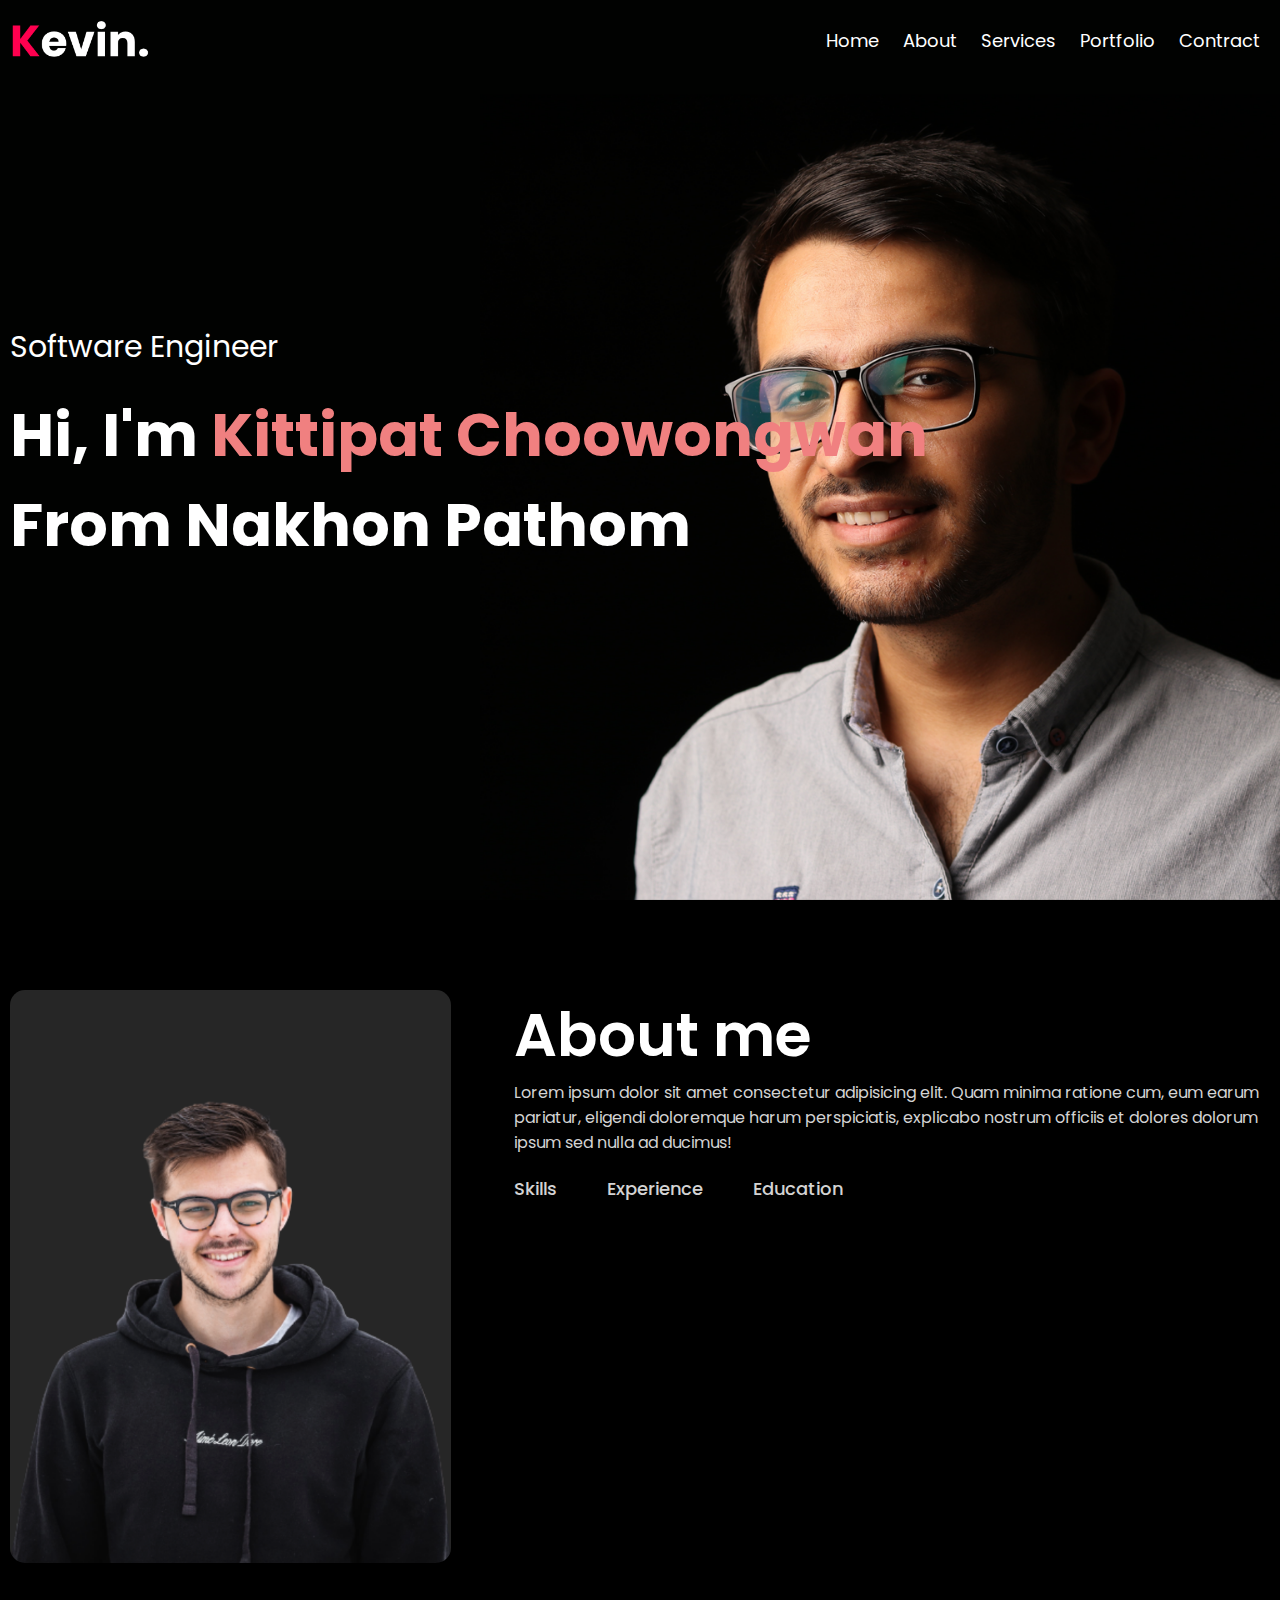
==== Workshop1-Portfolio-Kittipat/index.html @ cda2f072 "12/01/66" ====
<!DOCTYPE html>
<html lang="en">
  <head>
    <meta charset="UTF-8" />
    <meta http-equiv="X-UA-Compatible" content="IE=edge" />
    <meta name="viewport" content="width=device-width, initial-scale=1.0" />
    <link rel="preconnect" href="https://fonts.googleapis.com" />
    <link rel="preconnect" href="https://fonts.gstatic.com" crossorigin />
    <link
      href="https://fonts.googleapis.com/css2?family=Poppins&display=swap"
      rel="stylesheet"
    />
    <link rel="stylesheet" href="styles.css" />
    <title>Kittipat's Portfolio</title>
  </head>
  <body>
    <!-- Header Section -->
    <header>
      <div class="container">
        <nav>
          <img src="images/logo.png" alt="logo" class="logo" />
          <ul>
            <li><a href="#">Home</a></li>
            <li><a href="#">About</a></li>
            <li><a href="#">Services</a></li>
            <li><a href="#">Portfolio</a></li>
            <li><a href="#">Contract</a></li>
          </ul>
        </nav>
        <div class="header-text">
          <p>Software Engineer</p>
          <h1>
            Hi, I'm <span>Kittipat Choowongwan</span> <br />
            From Nakhon Pathom
          </h1>
        </div>
      </div>
    </header>

    <!-- About Section -->
    <div class="about">
      <div class="container">
        <div class="row">
          <div class="about-col-1">
            <img src="images/user.png" alt="user" />
          </div>
          <div class="about-col-2">
            <h1 class="sub-title">About me</h1>
            <p>
              Lorem ipsum dolor sit amet consectetur adipisicing elit. Quam
              minima ratione cum, eum earum pariatur, eligendi doloremque harum
              perspiciatis, explicabo nostrum officiis et dolores dolorum ipsum
              sed nulla ad ducimus!
            </p>
            <div class="tab-title">
              <p class="tab-link" onclick="opentab('Skills')">
                Skills
              </p>
              <p class="tab-link" onclick="opentab('Experience')">
                Experience
              </p>
              <p class="tab-link" onclick="opentab('Education')">
                Education
              </p>
            </div>
            <div class="tab-content" onclick="opentab('Skills')" id="Skills">
              <ul>
                <li>
                  <span>UX/UI</span> <br />
                  Designing Web/App Interface
                </li>
                <li>
                  <span>Web Development</span> <br />
                  Web Application Development
                </li>
                <li>
                  <span>App Development</span> <br />
                  Building Android/iOS App
                </li>
              </ul>
            </div>
            <div
              class="tab-content"
              onclick="opentab('Experience')"
              id="Experience"
            >
              <ul>
                <li>
                  <span>2022-current</span> <br />
                  Study at NPRU
                </li>
                <li>
                  <span>2016-2022</span> <br />
                  Study at PSC
                </li>
                <li>
                  <span>2010-2016</span> <br />
                  Study
                </li>
              </ul>
            </div>
            <div
              class="tab-content"
              onclick="opentab('Education')"
              id="Education"
            >
              <ul>
                <li>
                  <span>2022-current</span> <br />
                  Study at NPRU
                </li>
                <li>
                  <span>2016-2022</span> <br />
                  Study at PSC
                </li>
                <li>
                  <span>2010-2016</span> <br />
                  Study
                </li>
              </ul>
            </div>
          </div>
        </div>
      </div>
    </div>
    <!-- Services / Projects Section -->
    <!-- Portfolio Section -->
    <!-- Contract Section -->
    <script>
      const tablink = document.getElementsByClassName("tab-link");
      const tabcontents = document.getElementsByClassName("tab-content");
      const opentab = (tabname) => {
        for (tablink of tablinks) {
          tablink.classlist.remove("active-link");
        }
        for (tabcontent of tabcontents) {
          tabcontent.classlist.remove("active-tab");
        }
        event.currentTarget.classlist.add("active-link");
        document.getElementById(tabname).classList.add("active-tab");
      };
    </script>
  </body>
</html>
---- Workshop1-Portfolio-Kittipat/styles.css ----
@import url("https://fonts.googleapis.com/css2?family=Poppins&display=swap");
/* เลือกทั้งหมด */
* {
  margin: 0;
  padding: 0;
  font-family: "Poppins", sans-serif;
  box-sizing: border-box;
}

body {
  background: #000000;
  color: white;
}

/* Header */
header {
  width: 100%;
  height: 100vh;
  background-image: url(images/background.png);
  background-size: cover;
  background-position: center;
}

.container {
  padding: 10px 10px;
}

nav {
  display: flex;
  align-items: center;
  justify-content: space-between;
  flex-wrap: wrap;
}

nav ul li {
  display: inline-block;
  list-style: none;
  margin: 10px;
}

nav ul li a {
  color: white;
  text-decoration: none;
  font-size: 18px;
  position: relative;
}

nav ul li a::after {
  content: "";
  width: 0;
  height: 3px;
  background: lightcoral;
  position: absolute;
  left: 0;
  bottom: -6px;
  transition: 0.5s;
}

nav ul li a:hover::after {
  width: 100%;
}

.header-text {
  margin-top: 20%;
  font-size: 30px;
}

.header-text h1 {
  font-size: 60px;
  margin-top: 20px;
}

.header-text h1 span {
  color: lightcoral;
}

.logo {
  width: 140px;
}

/* About */
.about {
  padding: 80px 0;
  color: lightgrey;
}

.row {
  display: flex;
  justify-content: space-between;
  flex-wrap: wrap;
}

.about-col-1 {
  flex-basis: 35%;
}

.about-col-1 img {
  width: 100%;
  border-radius: 15px;
}

.about-col-2 {
  flex-basis: 60%;
}

.sub-title {
  font-size: 60px;
  font-weight: 600;
  color: white;
}

.tab-title {
  display: flex;
  margin: 20px 0 40px;
}

.tab-link {
  margin-right: 50px;
  font-size: 18px;
  font-weight: 500;
  cursor: pointer;
  position: relative;
}
.tab-link::after {
  content: "";
  width: 0;
  height: 3px;
  background: lightcoral;
  position: absolute;
  left: 0;
  bottom: -6px;
  transition: 0.5s;
}

.tab-link.active-link::after {
  width: 50%;
}

.tab-content ul li {
  list-style: none;
  margin: 10px 0;
}
.tab-content ul li span {
  color: red;
  font-size: 16px;
}

.tab-content {
  display: none;
}

.active-tab {
  display: block;
}
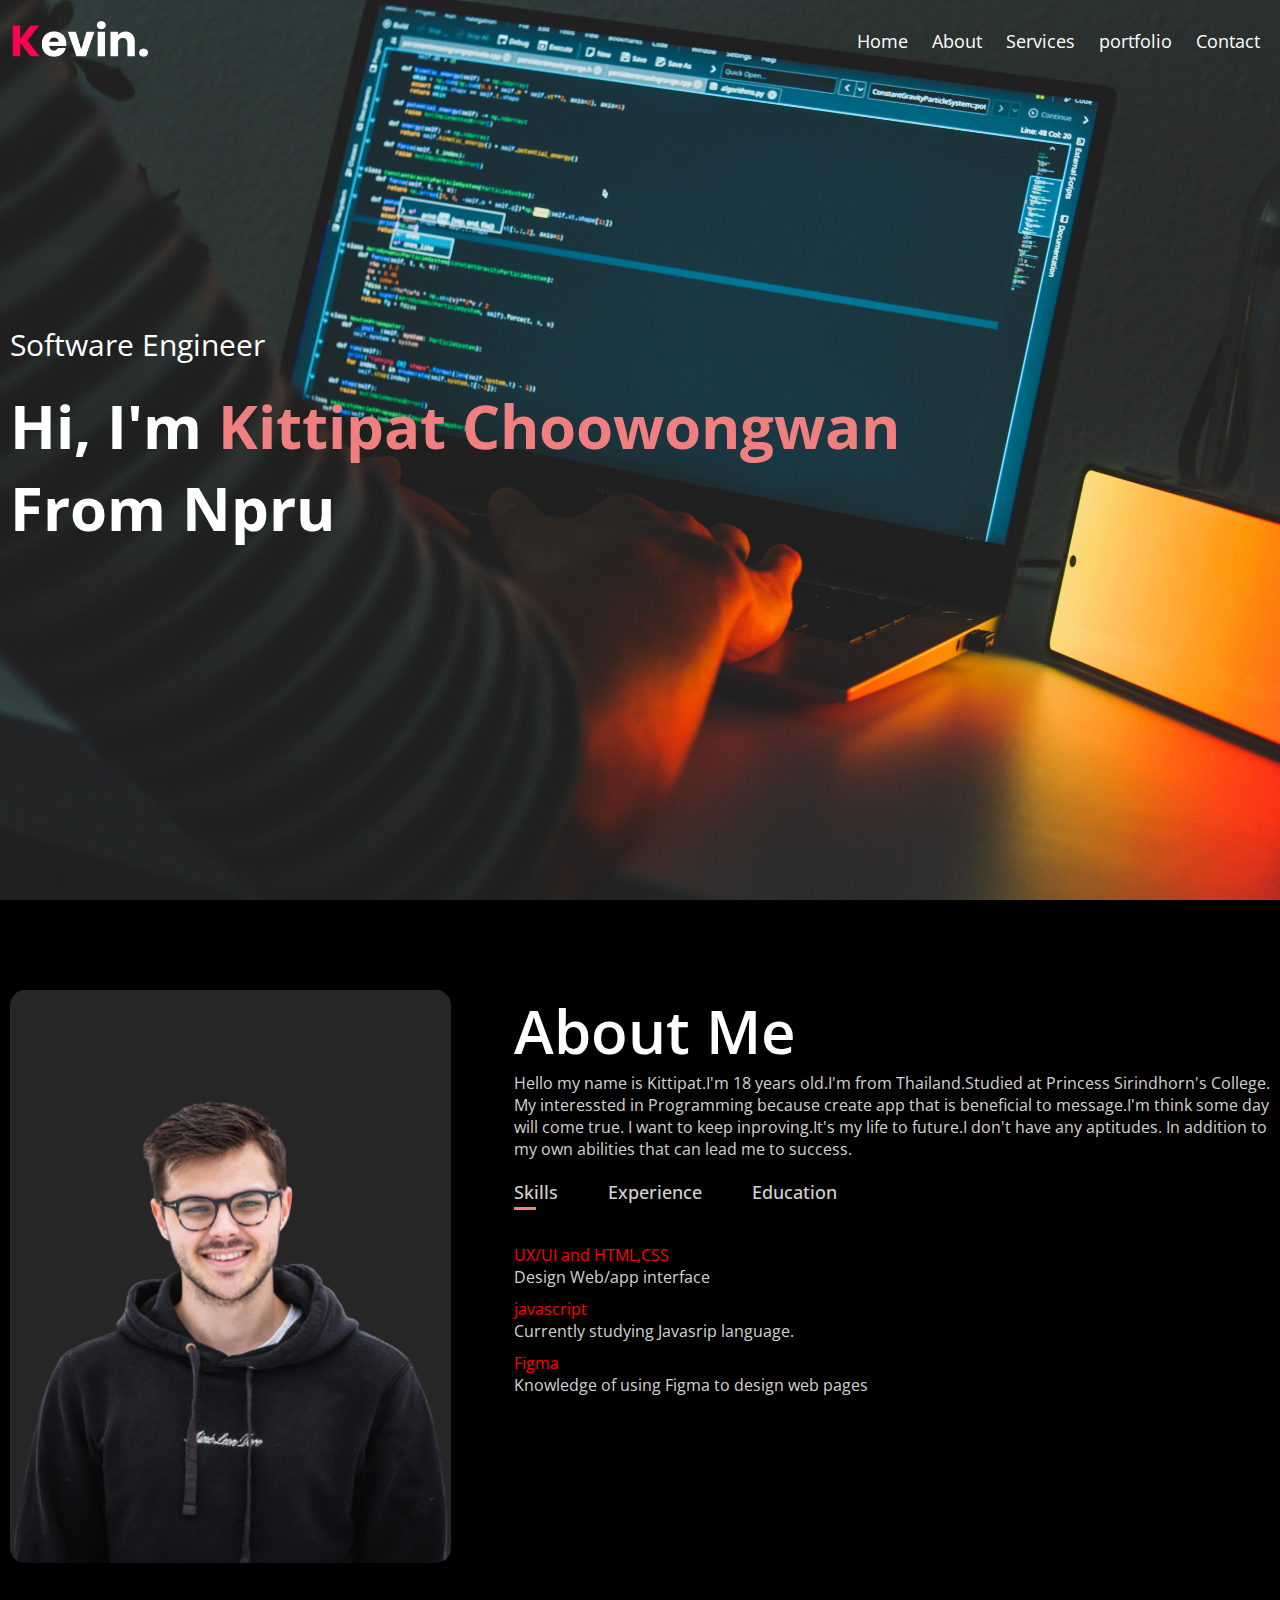
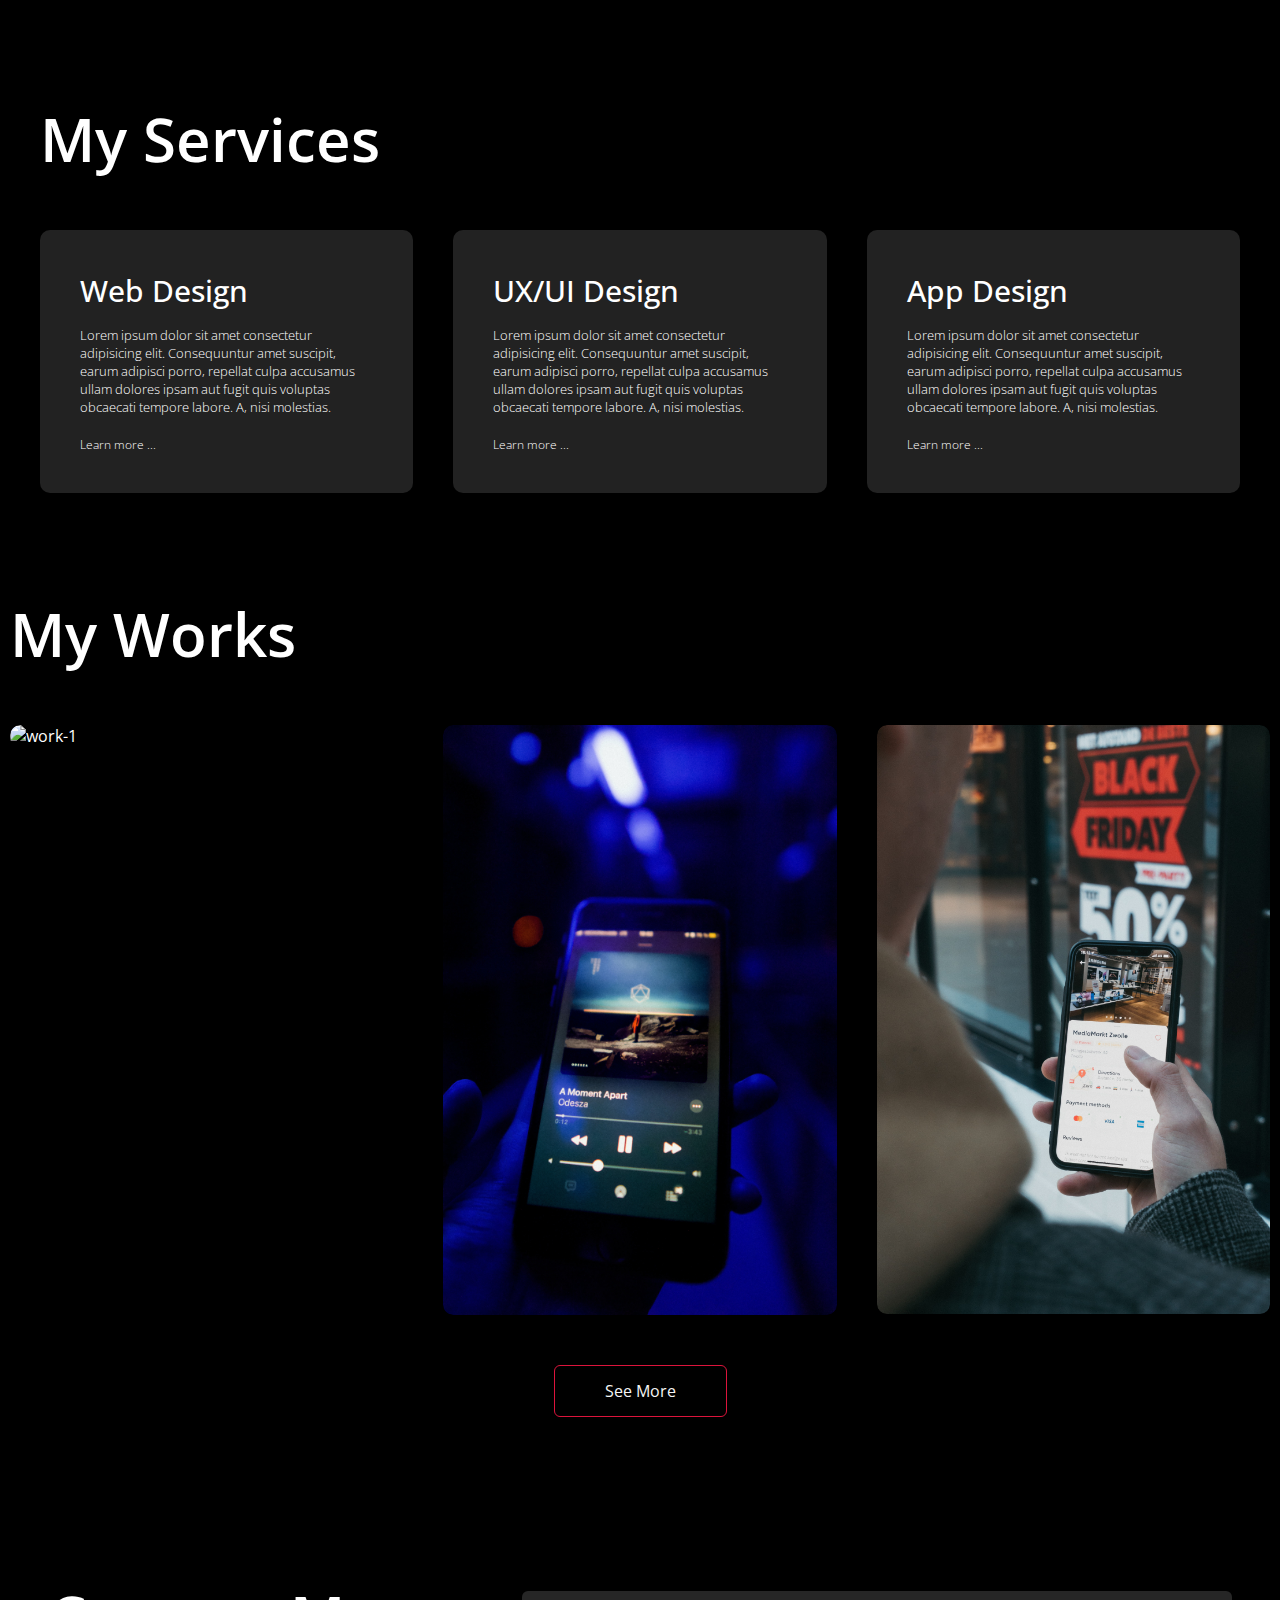
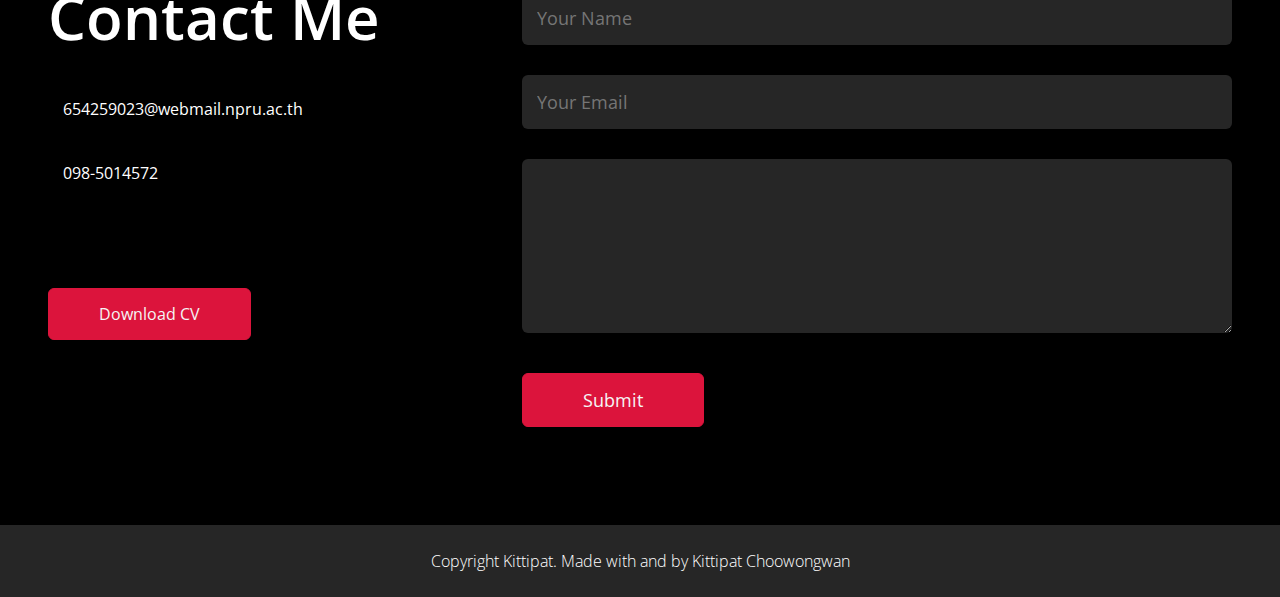
==== commit 023fef30: "19/01/66" ====
--- a/Workshop1-Portfolio-Kittipat/index.html
+++ b/Workshop1-Portfolio-Kittipat/index.html
@@ -4,40 +4,53 @@
     <meta charset="UTF-8" />
     <meta http-equiv="X-UA-Compatible" content="IE=edge" />
     <meta name="viewport" content="width=device-width, initial-scale=1.0" />
+    <link rel="stylesheet" href="styles.css" />
     <link rel="preconnect" href="https://fonts.googleapis.com" />
     <link rel="preconnect" href="https://fonts.gstatic.com" crossorigin />
     <link
-      href="https://fonts.googleapis.com/css2?family=Poppins&display=swap"
+      href="https://fonts.googleapis.com/css2?family=Open+Sans&display=swap"
       rel="stylesheet"
     />
-    <link rel="stylesheet" href="styles.css" />
-    <title>Kittipat's Portfolio</title>
+    <link
+      rel="stylesheet"
+      href="https://cdnjs.cloudflare.com/ajax/libs/font-awesome/6.2.1/css/all.min.css"
+      integrity="sha512-MV7K8+y+gLIBoVD59lQIYicR65iaqukzvf/nwasF0nqhPay5w/9lJmVM2hMDcnK1OnMGCdVK+iQrJ7lzPJQd1w=="
+      crossorigin="anonymous"
+      referrerpolicy="no-referrer"
+    />
+
+    <title>Kittipat's portfolio</title>
   </head>
   <body>
-    <!-- Header Section -->
+    <!-- <h1>Punsan Somkla</h1> -->
+    <!-- header Section -->
+
     <header>
       <div class="container">
         <nav>
           <img src="images/logo.png" alt="logo" class="logo" />
           <ul>
-            <li><a href="#">Home</a></li>
-            <li><a href="#">About</a></li>
-            <li><a href="#">Services</a></li>
-            <li><a href="#">Portfolio</a></li>
-            <li><a href="#">Contract</a></li>
+            <li>
+              <a href="http://">Home</a>
+            </li>
+            <li><a href="http://">About</a></li>
+            <li><a href="http://">Services</a></li>
+            <li><a href="http://">portfolio</a></li>
+            <li><a href="http://">Contact</a></li>
           </ul>
         </nav>
         <div class="header-text">
           <p>Software Engineer</p>
           <h1>
             Hi, I'm <span>Kittipat Choowongwan</span> <br />
-            From Nakhon Pathom
+            From Npru
           </h1>
         </div>
       </div>
     </header>
 
     <!-- About Section -->
+
     <div class="about">
       <div class="container">
         <div class="row">
@@ -45,98 +58,218 @@
             <img src="images/user.png" alt="user" />
           </div>
           <div class="about-col-2">
-            <h1 class="sub-title">About me</h1>
-            <p>
-              Lorem ipsum dolor sit amet consectetur adipisicing elit. Quam
-              minima ratione cum, eum earum pariatur, eligendi doloremque harum
-              perspiciatis, explicabo nostrum officiis et dolores dolorum ipsum
-              sed nulla ad ducimus!
+            <h1 class="sub-title">About Me</h1>
+            <p>
+              Hello my name is Kittipat.I'm 18 years old.I'm from
+              Thailand.Studied at Princess Sirindhorn's College. My interessted
+              in Programming because create app that is beneficial to
+              message.I'm think some day will come true. I want to keep
+              inproving.It's my life to future.I don't have any aptitudes. In
+              addition to my own abilities that can lead me to success.
             </p>
             <div class="tab-title">
-              <p class="tab-link" onclick="opentab('Skills')">
+              <p class="tab-link active-link" onclick="opentab('skills')">
                 Skills
               </p>
-              <p class="tab-link" onclick="opentab('Experience')">
-                Experience
-              </p>
-              <p class="tab-link" onclick="opentab('Education')">
-                Education
-              </p>
-            </div>
-            <div class="tab-content" onclick="opentab('Skills')" id="Skills">
+              <p class="tab-link" onclick="opentab('experience')">Experience</p>
+              <p class="tab-link" onclick="opentab('education')">Education</p>
+            </div>
+            <div class="tab-content active-tab" id="skills">
               <ul>
                 <li>
-                  <span>UX/UI</span> <br />
-                  Designing Web/App Interface
-                </li>
-                <li>
-                  <span>Web Development</span> <br />
-                  Web Application Development
-                </li>
-                <li>
-                  <span>App Development</span> <br />
-                  Building Android/iOS App
+                  <span> UX/UI and HTML,CSS</span> <br />
+                  Design Web/app interface
+                </li>
+                <li>
+                  <span>javascript</span> <br />Currently studying Javasrip
+                  language.
+                </li>
+                <li>
+                  <span>Figma</span> <br />Knowledge of using Figma to design
+                  web pages
                 </li>
               </ul>
             </div>
-            <div
-              class="tab-content"
-              onclick="opentab('Experience')"
-              id="Experience"
-            >
+
+            <div class="tab-content" id="experience">
               <ul>
-                <li>
-                  <span>2022-current</span> <br />
-                  Study at NPRU
-                </li>
-                <li>
-                  <span>2016-2022</span> <br />
-                  Study at PSC
-                </li>
-                <li>
-                  <span>2010-2016</span> <br />
-                  Study
+                <li><span>2003</span> <br />ลืมตาดูโลก</li>
+                <li>
+                  <span>2015</span> <br />เรียนอย่างเดียวชีวิตวน Loop
+                  กินข้าวอาบน้ำนอน
+                </li>
+                <li>
+                  <span>2023</span> <br />กำลังศึกษาอยู่ที่สาขา Software
+                  Engineer ที่มหาวิยาลัย NPRU
                 </li>
               </ul>
             </div>
-            <div
-              class="tab-content"
-              onclick="opentab('Education')"
-              id="Education"
-            >
+
+            <div class="tab-content" id="education">
               <ul>
-                <li>
-                  <span>2022-current</span> <br />
-                  Study at NPRU
-                </li>
-                <li>
-                  <span>2016-2022</span> <br />
-                  Study at PSC
-                </li>
-                <li>
-                  <span>2010-2016</span> <br />
-                  Study
-                </li>
+                <li><span>มัธยมต้น</span> <br />วิทย์-คณิต</li>
+                <li><span>มัธยมปลาย</span> <br />ภาษา-สังคม</li>
+                <li><span>มหาวิทยาลัย</span> <br />Sofware Engineering</li>
               </ul>
             </div>
           </div>
         </div>
       </div>
     </div>
-    <!-- Services / Projects Section -->
-    <!-- Portfolio Section -->
-    <!-- Contract Section -->
+
+    <!-- Services/Project Section -->
+    <div class="services">
+      <div class="container">
+        <h1 class="sub-title">My Services</h1>
+        <div class="services-list">
+          <div class="services-item">
+            <i><i class="fa-solid fa-code"></i> </i>
+            <h2>Web Design</h2>
+            <p>
+              Lorem ipsum dolor sit amet consectetur adipisicing elit.
+              Consequuntur amet suscipit, earum adipisci porro, repellat culpa
+              accusamus ullam dolores ipsam aut fugit quis voluptas obcaecati
+              tempore labore. A, nisi molestias.
+            </p>
+            <a href="#">Learn more ...</a>
+          </div>
+          <div class="services-item">
+            <i><i class="fa-solid fa-crop"></i> </i>
+            <h2>UX/UI Design</h2>
+            <p>
+              Lorem ipsum dolor sit amet consectetur adipisicing elit.
+              Consequuntur amet suscipit, earum adipisci porro, repellat culpa
+              accusamus ullam dolores ipsam aut fugit quis voluptas obcaecati
+              tempore labore. A, nisi molestias.
+            </p>
+            <a href="#">Learn more ...</a>
+          </div>
+          <div class="services-item">
+            <i><i class="fa-brands fa-app-store"></i> </i>
+            <h2>App Design</h2>
+            <p>
+              Lorem ipsum dolor sit amet consectetur adipisicing elit.
+              Consequuntur amet suscipit, earum adipisci porro, repellat culpa
+              accusamus ullam dolores ipsam aut fugit quis voluptas obcaecati
+              tempore labore. A, nisi molestias.
+            </p>
+            <a href="#">Learn more ...</a>
+          </div>
+        </div>
+      </div>
+    </div>
+
+    <!-- portfolio Section -->
+    <div class="portfolio">
+      <div class="container">
+        <h1 class="sub-title">My Works</h1>
+        <div class="works-list">
+          <div class="work">
+            <img src="images/unsplash1.jpg" alt="work-1" />
+            <div class="layer">
+              <h3>Social Media App</h3>
+              <p>
+                Lorem ipsum dolor sit amet consectetur adipisicing elit. Aliquid
+                officiis odio, error architecto maiores explicabo enim odit
+                recusandae quae nihil autem labore ipsam ex fugiat eaque unde
+                officia. Blanditiis, distinctio.
+              </p>
+              <a href="#">
+                <i class="fa-solid fa-arrow-up-right-from-square"></i>
+              </a>
+            </div>
+          </div>
+          <div class="work">
+            <img src="images/unsplash2.jpg" alt="work-2" />
+            <div class="layer">
+              <h3>Music App</h3>
+              <p>
+                Lorem ipsum dolor sit amet consectetur adipisicing elit. Aliquid
+                officiis odio, error architecto maiores explicabo enim odit
+                recusandae quae nihil autem labore ipsam ex fugiat eaque unde
+                officia. Blanditiis, distinctio.
+              </p>
+              <a href="#">
+                <i class="fa-solid fa-arrow-up-right-from-square"></i>
+              </a>
+            </div>
+          </div>
+          <div class="work">
+            <img src="images/unsplash3.jpg" alt="work-3" />
+            <div class="layer">
+              <h3>Online Shopping App</h3>
+              <p>
+                Lorem ipsum dolor sit amet consectetur adipisicing elit. Aliquid
+                officiis odio, error architecto maiores explicabo enim odit
+                recusandae quae nihil autem labore ipsam ex fugiat eaque unde
+                officia. Blanditiis, distinctio.
+              </p>
+              <a href="#">
+                <i class="fa-solid fa-arrow-up-right-from-square"></i>
+              </a>
+            </div>
+          </div>
+        </div>
+        <a href="#" class="btn">See More</a>
+      </div>
+    </div>
+
+    <!-- Contact Section -->
+    <div class="contact">
+      <div class="container">
+        <div class="row">
+          <div class="contact-left">
+            <h1 class="sub-title">Contact Me</h1>
+            <p>
+              <i class="fa-solid fa-paper-plane"></i
+              >654259023@webmail.npru.ac.th
+            </p>
+            <p><i class="fa-solid fa-phone"></i>098-5014572</p>
+            <div class="social-icon">
+              <a href="#"><i class="fa-brands fa-facebook"></i></a>
+              <a href="#"><i class="fa-brands fa-instagram"></i></a>
+              <a href="#"><i class="fa-brands fa-twitter"></i></a>
+              <a href="#"><i class="fa-brands fa-discord"></i></a>
+            </div>
+            <a href="download/my-cv.pdf" class="btn btn2">Download CV</a>
+          </div>
+          <div class="contact-right">
+            <form action="">
+              <input type="text" name="name" placeholder="Your Name" required />
+              <input
+                type="text"
+                name="email"
+                placeholder="Your Email"
+                required
+              />
+              <textarea name="message" id="message" rows="6"></textarea>
+              <button type="submit" class="btn btn2">Submit</button>
+            </form>
+          </div>
+        </div>
+      </div>
+    </div>
+
+    <!-- Copyright Section -->
+    <div class="copyright">
+      <p>
+        Copyright <i class="fa-regular fa-copyright"></i> Kittipat. Made with
+        <i class="fa-regular fa-keyboard"> </i> and
+        <i class="fa-solid fa-computer-mouse"></i> by Kittipat Choowongwan
+      </p>
+    </div>
+
     <script>
-      const tablink = document.getElementsByClassName("tab-link");
+      const tablinks = document.getElementsByClassName("tab-link");
       const tabcontents = document.getElementsByClassName("tab-content");
       const opentab = (tabname) => {
         for (tablink of tablinks) {
-          tablink.classlist.remove("active-link");
+          tablink.classList.remove("active-link");
         }
         for (tabcontent of tabcontents) {
-          tabcontent.classlist.remove("active-tab");
+          tabcontent.classList.remove("active-tab");
         }
-        event.currentTarget.classlist.add("active-link");
+        event.currentTarget.classList.add("active-link");
         document.getElementById(tabname).classList.add("active-tab");
       };
     </script>
--- a/Workshop1-Portfolio-Kittipat/styles.css
+++ b/Workshop1-Portfolio-Kittipat/styles.css
@@ -1,9 +1,9 @@
-@import url("https://fonts.googleapis.com/css2?family=Poppins&display=swap");
+@import url("https://fonts.googleapis.com/css2?family=Open+Sans&display=swap");
 /* เลือกทั้งหมด */
 * {
   margin: 0;
   padding: 0;
-  font-family: "Poppins", sans-serif;
+  font-family: "Open Sans", sans-serif;
   box-sizing: border-box;
 }
 
@@ -16,7 +16,7 @@
 header {
   width: 100%;
   height: 100vh;
-  background-image: url(images/background.png);
+  background-image: url(images/bg.jpg);
   background-size: cover;
   background-position: center;
 }
@@ -152,3 +152,187 @@
 .active-tab {
   display: block;
 }
+
+/* Services Section */
+.services {
+  padding: 30px;
+}
+.services-list {
+  display: grid;
+  grid-template-columns: repeat(auto-fit, minmax(250px, 1fr));
+  grid-gap: 40px;
+  margin-top: 50px;
+}
+.services-item {
+  background: rgba(90, 90, 90, 0.377);
+  padding: 40px;
+  font-size: 13px;
+  font-weight: 300;
+  border-radius: 10px;
+  transition: background 0.5, transform 0.5s;
+}
+.services-item i {
+  font-size: 50px;
+  margin-bottom: 30px;
+}
+.services-item h2 {
+  font-size: 30px;
+  font-weight: 500;
+  margin-bottom: 15px;
+}
+.services-item a {
+  text-decoration: none;
+  font-size: 12px;
+  color: white;
+  margin-top: 20px;
+  display: inline-block;
+}
+.services-item:hover {
+  background: crimson;
+  transform: translateY(-10px);
+}
+
+/* Portfolio Section */
+.portfolio {
+  padding: 50px 0;
+}
+.works-list {
+  display: grid;
+  grid-template-columns: repeat(auto-fit, minmax(250px, 1fr));
+  grid-gap: 40px;
+  margin-top: 50px;
+}
+.work {
+  border-radius: 10px;
+  position: relative;
+  overflow: hidden;
+}
+.work img {
+  width: 100%;
+  border-radius: 10px;
+  display: block;
+}
+.layer {
+  height: 0;
+  width: 100%;
+  background: linear-gradient(rgba(0, 0, 0, 0.6), #3c3c3c);
+  border-radius: 10px;
+  position: absolute;
+  left: 0;
+  bottom: 0;
+  overflow: hidden;
+  display: flex;
+  align-items: center;
+  justify-content: center;
+  flex-direction: column;
+  padding: 0 40px;
+  text-align: center;
+  font-size: 14px;
+  transition: height 1s;
+}
+.layer a {
+  color: #3c3c3c;
+  margin-top: 20px;
+  text-decoration: none;
+  font-size: 18px;
+  line-height: 60px;
+  background: white;
+  width: 60px;
+  height: 60px;
+  border-radius: 50%;
+  text-align: center;
+}
+.layer h3 {
+  margin-bottom: 20px;
+  color: lightgray;
+  font-weight: 500;
+}
+.work:hover img {
+  transform: scale(1.1);
+}
+.work:hover .layer {
+  height: 100%;
+}
+.btn {
+  display: block;
+  margin: 50px auto;
+  width: fit-content;
+  color: whitesmoke;
+  text-decoration: none;
+  border: 1px solid crimson;
+  padding: 14px 50px;
+  border-radius: 6px;
+  transition: background 0.5s;
+}
+.btn:hover {
+  background: crimson;
+}
+
+/* Contact Section */
+.contact {
+  margin: 3%;
+}
+.contact-left {
+  flex-basis: 35%;
+}
+.contact-right {
+  flex-basis: 60%;
+}
+.contact-left p {
+  margin-top: 30px;
+}
+.contact-left p i {
+  color: lightcoral;
+  margin-right: 15px;
+  font-size: 25px;
+}
+.social-icon {
+  margin-top: 30px;
+}
+.social-icon a {
+  text-decoration: none;
+  font-size: 30px;
+  margin-right: 15px;
+  color: lightgray;
+  display: inline-block;
+}
+.social-icon a:hover {
+  color: crimson;
+  transform: translateY(-5px);
+}
+.btn.btn2 {
+  display: inline-block;
+  background: crimson;
+}
+.contact-right form {
+  width: 100%;
+}
+form input,
+form textarea {
+  width: 100%;
+  border: 0;
+  outline: none;
+  background: #262626;
+  padding: 15px;
+  margin: 15px 0;
+  color: white;
+  font-size: 18px;
+  border-radius: 6px;
+}
+form .btn2 {
+  padding: 14px 60px;
+  font-size: 18px;
+  margin-top: 20px;
+  cursor: pointer;
+}
+.copyright {
+  width: 100%;
+  text-align: center;
+  padding: 25px 0;
+  background: #262626;
+  font-weight: 300;
+  margin-top: 20px;
+}
+.copyright i {
+  color: crimson;
+}
